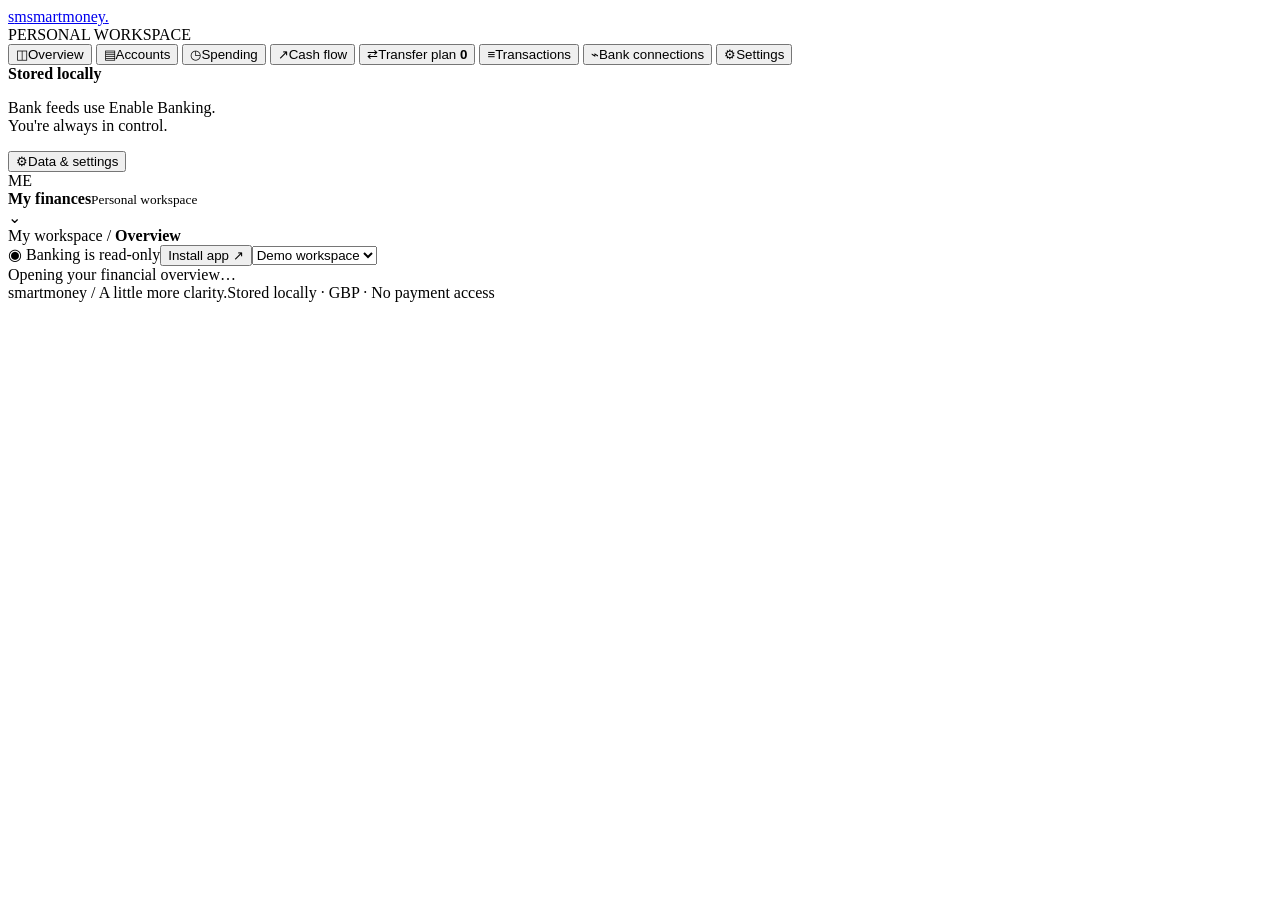
==== frontend/index.html @ f675920e "Preserve Open Banking prototype for reference" ====
<!doctype html>
<html lang="en-GB">
<head>
  <meta charset="utf-8"><meta name="viewport" content="width=device-width,initial-scale=1">
  <meta name="theme-color" content="#234e42"><meta name="description" content="Your personal, local finance dashboard. A clearer view of your money.">
  <title>SmartMoney · Your money, in view</title>
  <link rel="manifest" href="/manifest.webmanifest"><link rel="icon" href="/icon.svg" type="image/svg+xml">
  <link rel="apple-touch-icon" href="/icon-192.png"><link rel="stylesheet" href="/styles.css">
  <script src="/app.js" defer></script>
</head>
<body>
<aside class="sidebar">
  <a class="brand" href="#overview"><span class="brand-icon">s<span>m</span></span>smartmoney<span class="brand-dot">.</span></a>
  <div class="workspace-caption">PERSONAL WORKSPACE</div>
  <nav aria-label="Main navigation">
    <button data-view="overview" class="active"><span>◫</span>Overview</button>
    <button data-view="accounts"><span>▤</span>Accounts</button>
    <button data-view="spending"><span>◷</span>Spending</button>
    <button data-view="cashflow"><span>↗</span>Cash flow</button>
    <button data-view="plan"><span>⇄</span>Transfer plan <b id="plan-count">0</b></button>
    <button data-view="transactions"><span>≡</span>Transactions</button>
    <button data-action="bank-setup"><span>⌁</span>Bank connections</button>
    <button data-view="data" class="mobile-data"><span>⚙</span>Settings</button>
  </nav>
  <div class="sidebar-bottom">
    <div class="local-card"><span class="live-dot"></span><strong>Stored locally</strong><p>Bank feeds use Enable Banking.<br>You're always in control.</p></div>
    <button data-view="data" class="data-link"><span>⚙</span>Data & settings</button>
    <div class="profile"><span class="avatar">ME</span><div><strong>My finances</strong><small>Personal workspace</small></div><span>⌄</span></div>
  </div>
</aside>
<div class="app-shell">
  <header class="topbar"><span class="breadcrumb">My workspace <span>/</span> <strong id="breadcrumb">Overview</strong></span><div class="top-controls"><span class="badge read-only">◉ Banking is read-only</span><button id="install" class="quiet">Install app ↗</button><select id="dataset" aria-label="Workspace"><option value="demo">Demo workspace</option><option value="personal">My real data</option></select></div></header>
  <main id="main" tabindex="-1"><div class="loading">Opening your financial overview…</div></main>
  <footer><span>smartmoney <span class="muted">/ A little more clarity.</span></span><span>Stored locally · GBP · No payment access</span></footer>
</div>
<dialog id="dialog"><div id="dialog-content"></div></dialog>
<div id="toast" role="status" aria-live="polite"></div>
</body>
</html>
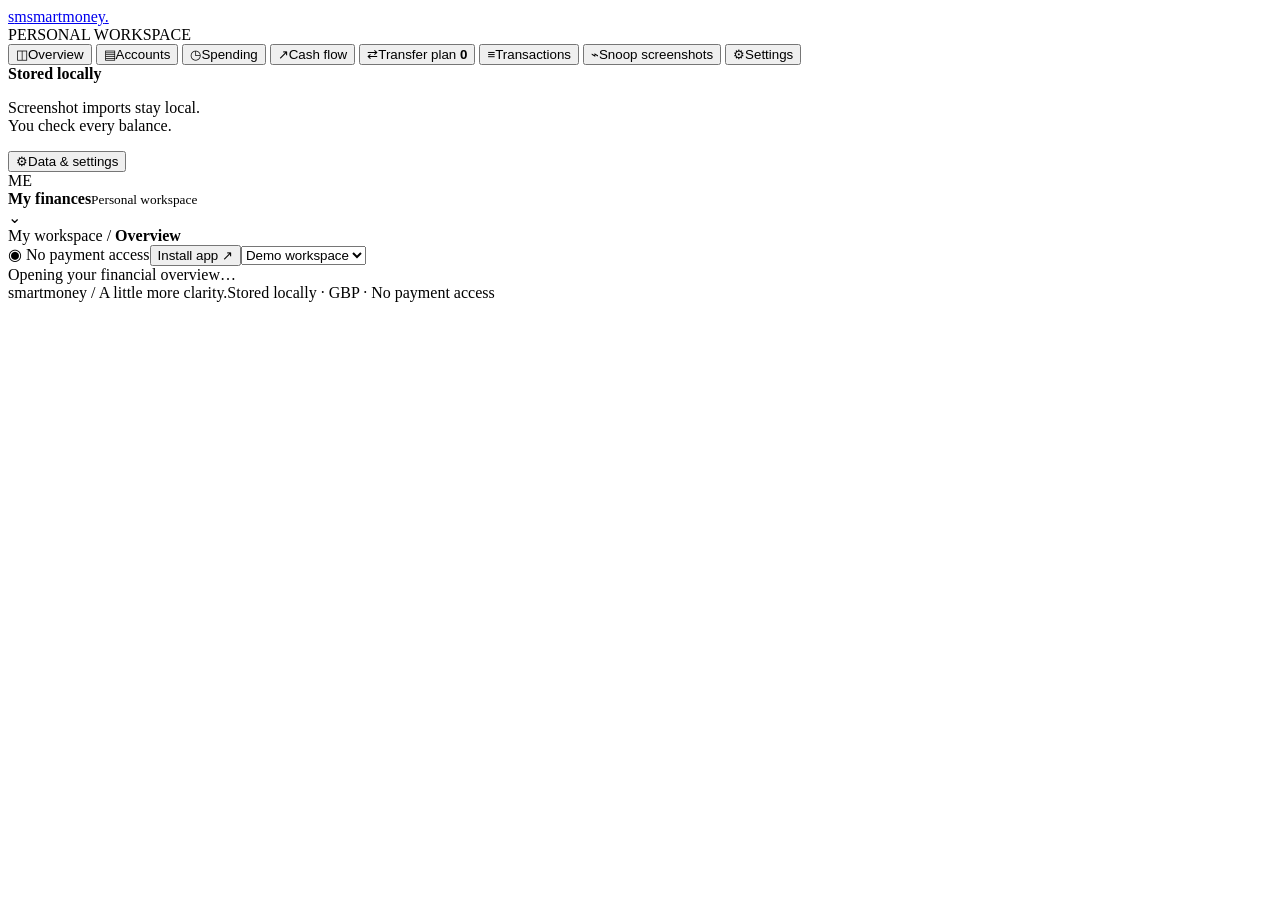
==== commit 27ae5917: "Replace bank connections with offline Snoop screenshot imports" ====
--- a/frontend/index.html
+++ b/frontend/index.html
@@ -19,17 +19,17 @@
     <button data-view="cashflow"><span>↗</span>Cash flow</button>
     <button data-view="plan"><span>⇄</span>Transfer plan <b id="plan-count">0</b></button>
     <button data-view="transactions"><span>≡</span>Transactions</button>
-    <button data-action="bank-setup"><span>⌁</span>Bank connections</button>
+    <button data-action="screenshots"><span>⌁</span>Snoop screenshots</button>
     <button data-view="data" class="mobile-data"><span>⚙</span>Settings</button>
   </nav>
   <div class="sidebar-bottom">
-    <div class="local-card"><span class="live-dot"></span><strong>Stored locally</strong><p>Bank feeds use Enable Banking.<br>You're always in control.</p></div>
+    <div class="local-card"><span class="live-dot"></span><strong>Stored locally</strong><p>Screenshot imports stay local.<br>You check every balance.</p></div>
     <button data-view="data" class="data-link"><span>⚙</span>Data & settings</button>
     <div class="profile"><span class="avatar">ME</span><div><strong>My finances</strong><small>Personal workspace</small></div><span>⌄</span></div>
   </div>
 </aside>
 <div class="app-shell">
-  <header class="topbar"><span class="breadcrumb">My workspace <span>/</span> <strong id="breadcrumb">Overview</strong></span><div class="top-controls"><span class="badge read-only">◉ Banking is read-only</span><button id="install" class="quiet">Install app ↗</button><select id="dataset" aria-label="Workspace"><option value="demo">Demo workspace</option><option value="personal">My real data</option></select></div></header>
+  <header class="topbar"><span class="breadcrumb">My workspace <span>/</span> <strong id="breadcrumb">Overview</strong></span><div class="top-controls"><span class="badge read-only">◉ No payment access</span><button id="install" class="quiet">Install app ↗</button><select id="dataset" aria-label="Workspace"><option value="demo">Demo workspace</option><option value="personal">My real data</option></select></div></header>
   <main id="main" tabindex="-1"><div class="loading">Opening your financial overview…</div></main>
   <footer><span>smartmoney <span class="muted">/ A little more clarity.</span></span><span>Stored locally · GBP · No payment access</span></footer>
 </div>
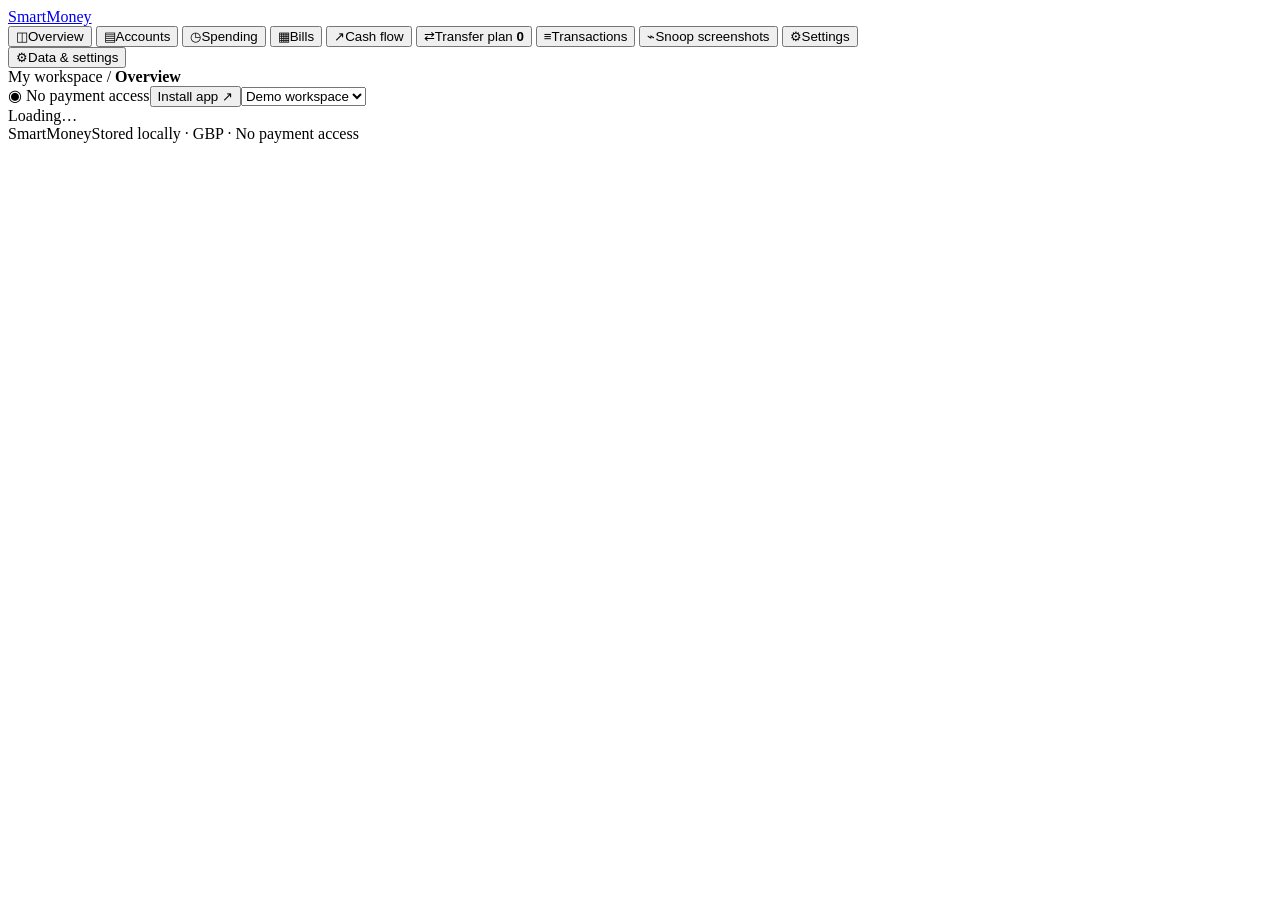
==== commit 349acce8: "Simplify dashboard, add recurring bills and Snoop spending reports" ====
--- a/frontend/index.html
+++ b/frontend/index.html
@@ -2,20 +2,21 @@
 <html lang="en-GB">
 <head>
   <meta charset="utf-8"><meta name="viewport" content="width=device-width,initial-scale=1">
-  <meta name="theme-color" content="#234e42"><meta name="description" content="Your personal, local finance dashboard. A clearer view of your money.">
-  <title>SmartMoney · Your money, in view</title>
+  <meta name="theme-color" content="#234e42"><meta name="description" content="Personal finance dashboard.">
+  <title>SmartMoney</title>
   <link rel="manifest" href="/manifest.webmanifest"><link rel="icon" href="/icon.svg" type="image/svg+xml">
   <link rel="apple-touch-icon" href="/icon-192.png"><link rel="stylesheet" href="/styles.css">
   <script src="/app.js" defer></script>
 </head>
 <body>
 <aside class="sidebar">
-  <a class="brand" href="#overview"><span class="brand-icon">s<span>m</span></span>smartmoney<span class="brand-dot">.</span></a>
-  <div class="workspace-caption">PERSONAL WORKSPACE</div>
+  <a class="brand" href="#overview"><img class="brand-mark" src="/icon.svg" alt="">SmartMoney</a>
+
   <nav aria-label="Main navigation">
     <button data-view="overview" class="active"><span>◫</span>Overview</button>
     <button data-view="accounts"><span>▤</span>Accounts</button>
     <button data-view="spending"><span>◷</span>Spending</button>
+    <button data-view="bills"><span>▦</span>Bills</button>
     <button data-view="cashflow"><span>↗</span>Cash flow</button>
     <button data-view="plan"><span>⇄</span>Transfer plan <b id="plan-count">0</b></button>
     <button data-view="transactions"><span>≡</span>Transactions</button>
@@ -23,15 +24,14 @@
     <button data-view="data" class="mobile-data"><span>⚙</span>Settings</button>
   </nav>
   <div class="sidebar-bottom">
-    <div class="local-card"><span class="live-dot"></span><strong>Stored locally</strong><p>Screenshot imports stay local.<br>You check every balance.</p></div>
     <button data-view="data" class="data-link"><span>⚙</span>Data & settings</button>
-    <div class="profile"><span class="avatar">ME</span><div><strong>My finances</strong><small>Personal workspace</small></div><span>⌄</span></div>
+
   </div>
 </aside>
 <div class="app-shell">
   <header class="topbar"><span class="breadcrumb">My workspace <span>/</span> <strong id="breadcrumb">Overview</strong></span><div class="top-controls"><span class="badge read-only">◉ No payment access</span><button id="install" class="quiet">Install app ↗</button><select id="dataset" aria-label="Workspace"><option value="demo">Demo workspace</option><option value="personal">My real data</option></select></div></header>
-  <main id="main" tabindex="-1"><div class="loading">Opening your financial overview…</div></main>
-  <footer><span>smartmoney <span class="muted">/ A little more clarity.</span></span><span>Stored locally · GBP · No payment access</span></footer>
+  <main id="main" tabindex="-1"><div class="loading">Loading…</div></main>
+  <footer><span>SmartMoney</span><span>Stored locally · GBP · No payment access</span></footer>
 </div>
 <dialog id="dialog"><div id="dialog-content"></div></dialog>
 <div id="toast" role="status" aria-live="polite"></div>
